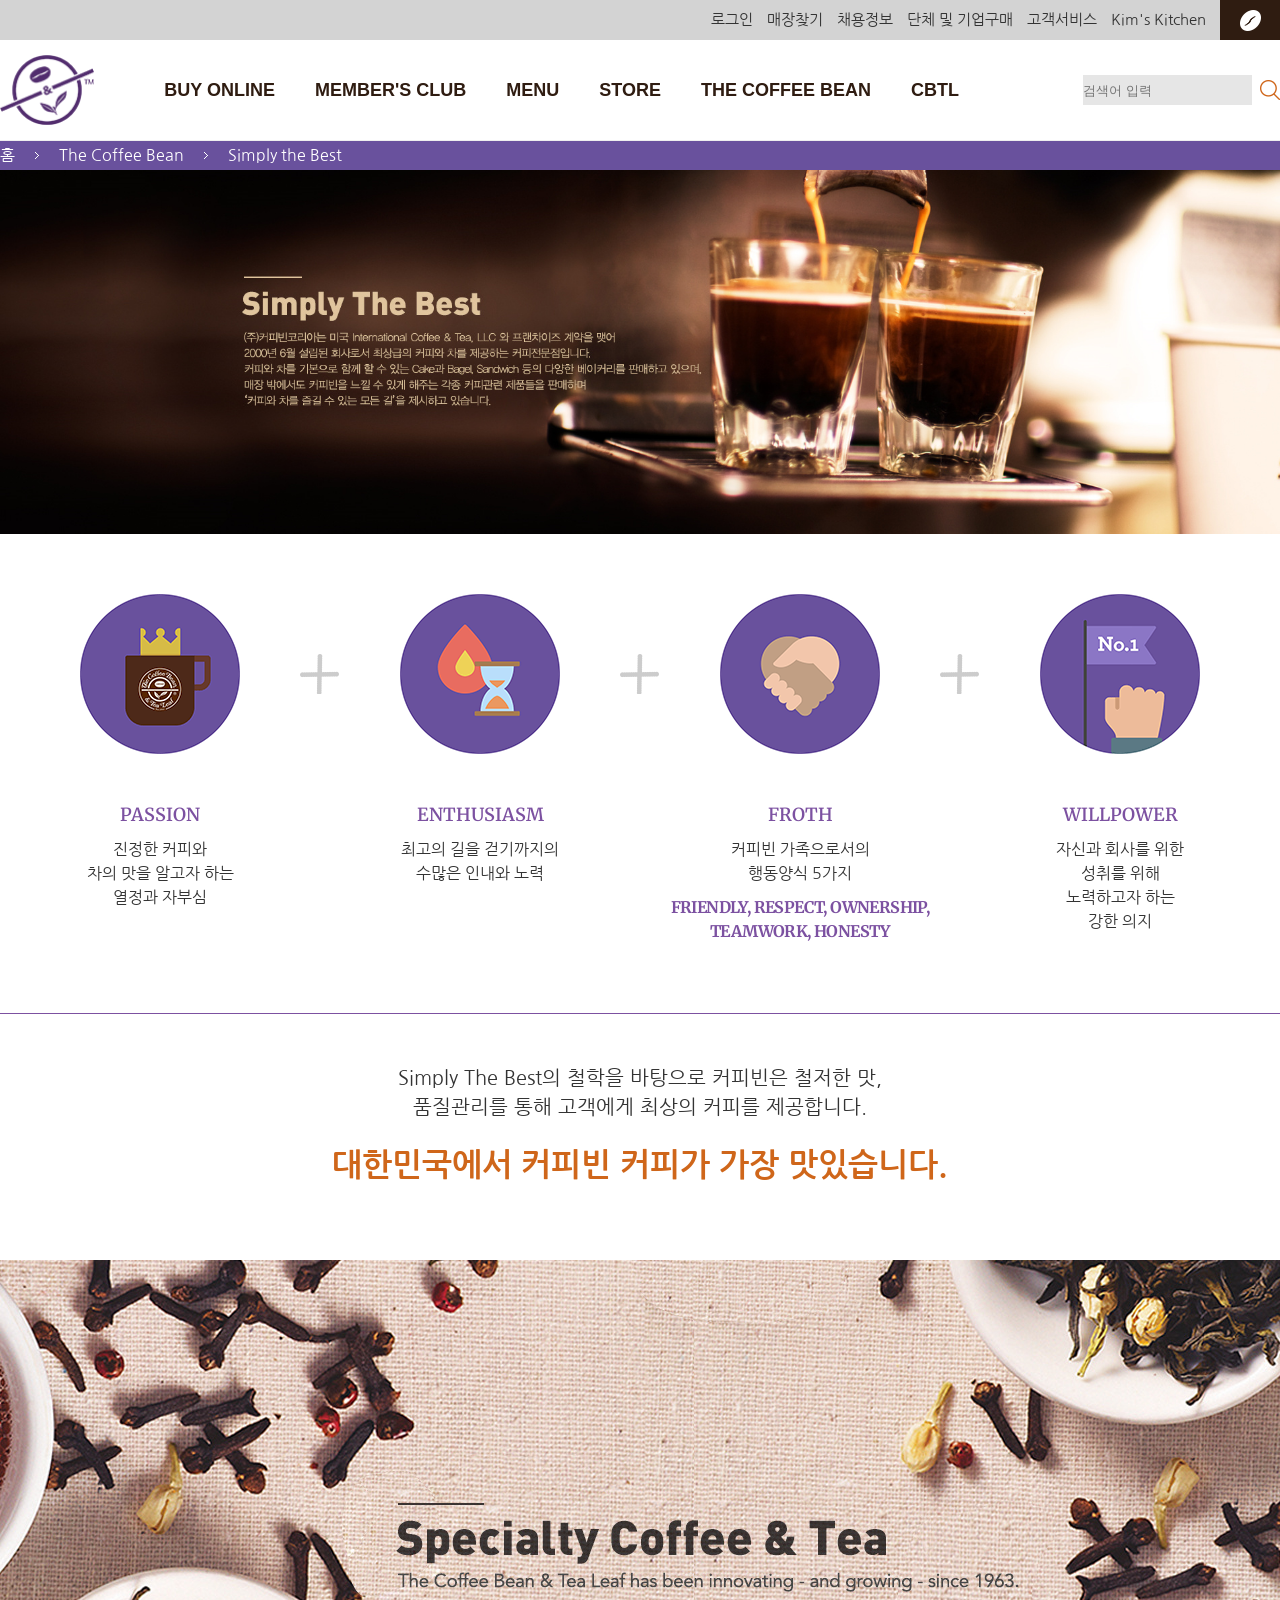
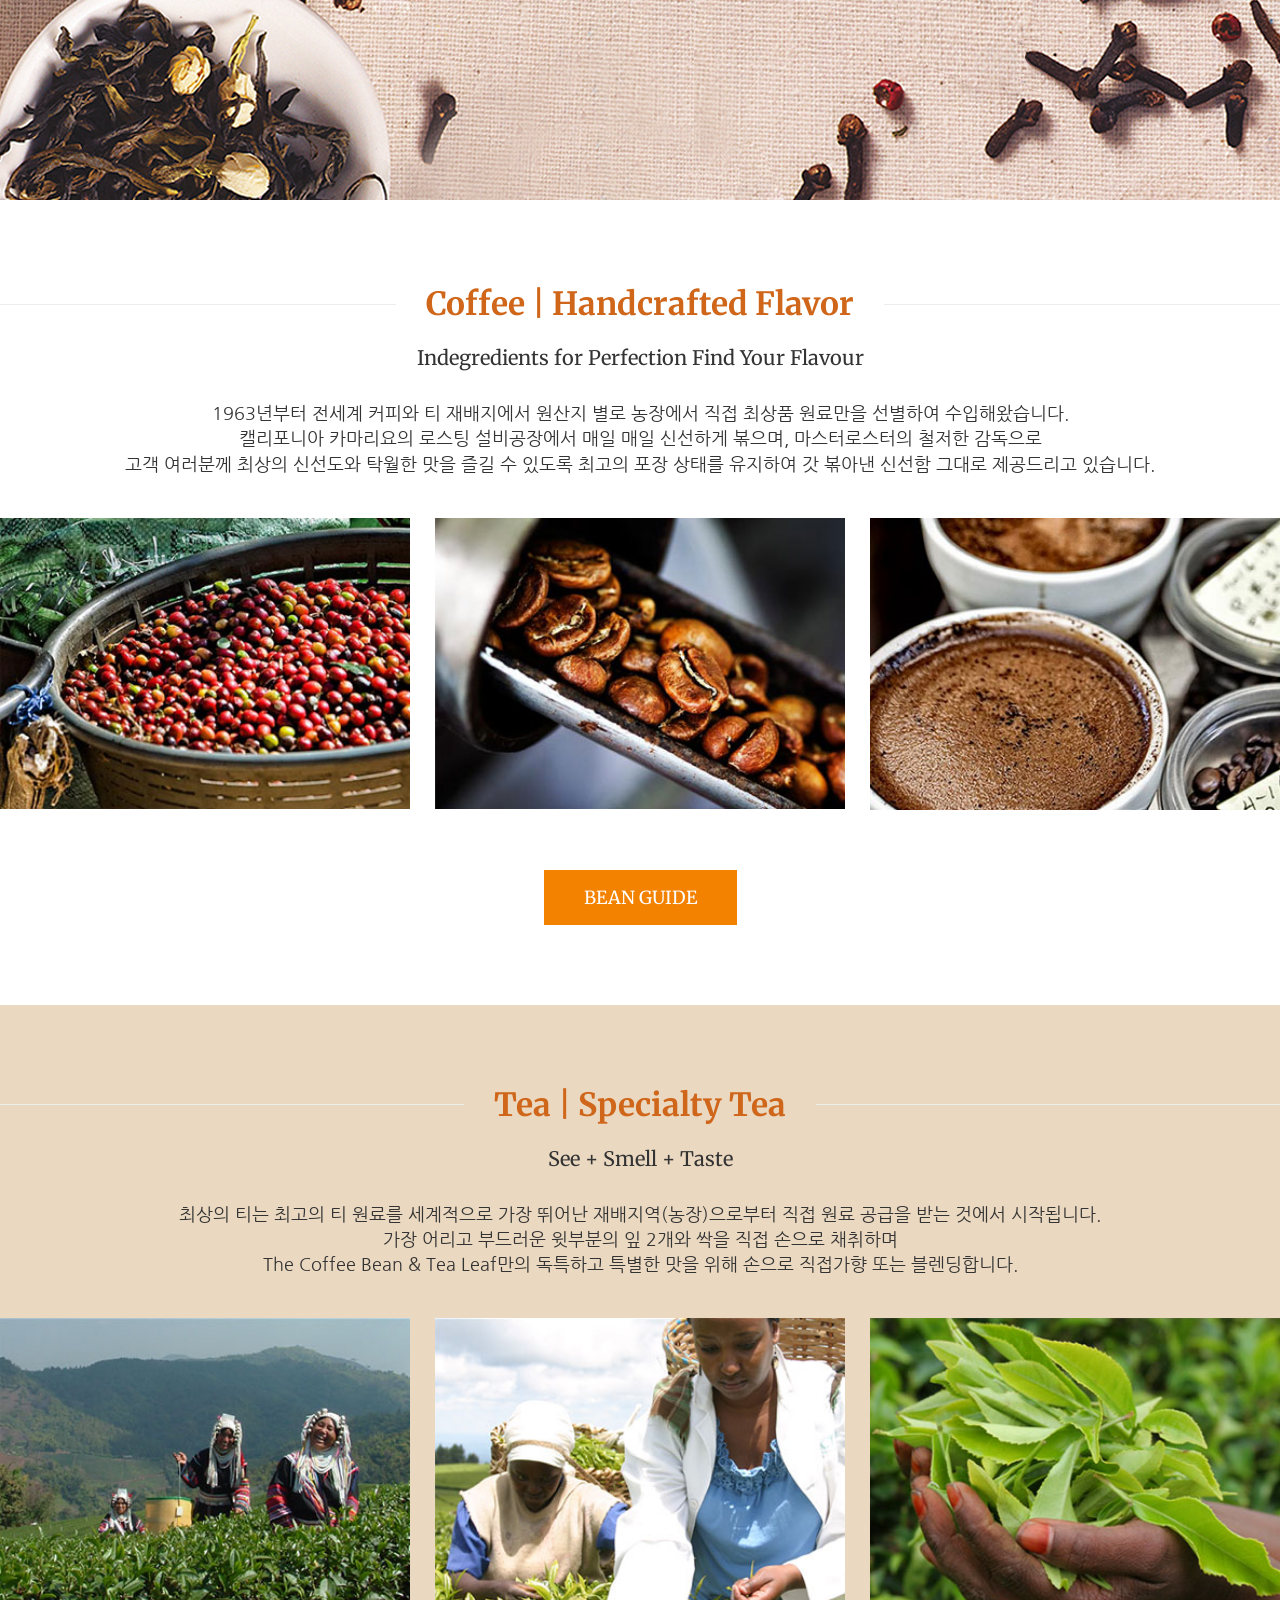
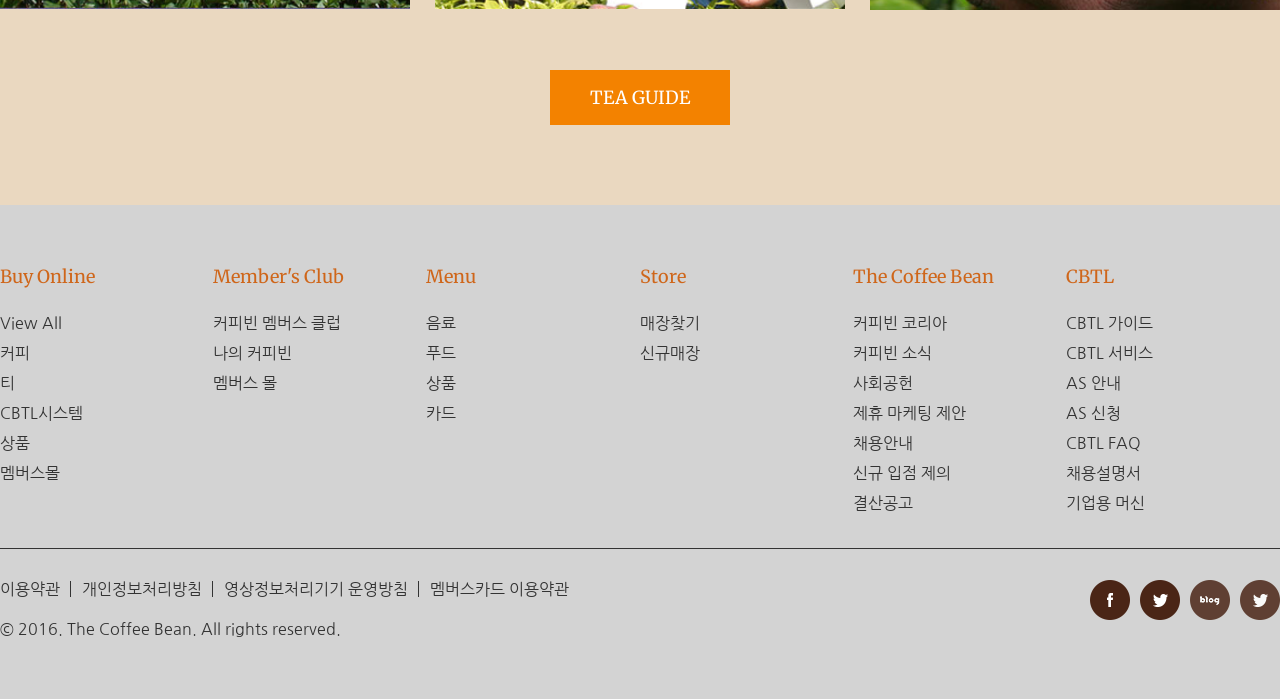
==== contents/coffeebeanstory.html @ 1bd6d111 "file uploaded" ====
<!DOCTYPE html>
<html lang="ko">

<head>
    <meta charset="UTF-8">
    <title>coffeebeanstory</title>

    <link
        href="https://fonts.googleapis.com/css2?family=Merriweather:wght@300;400;700;900&family=Nanum+Gothic:wght@400;700;800&display=swap"
        rel="stylesheet">

    <link rel="stylesheet" href="/css/reset.css">
    <link rel="stylesheet" href="/css/common.css">
    <link rel="stylesheet" href="/css/footer.css">
    <link rel="stylesheet" href="/css/header.css">
    <!-- <link rel="stylesheet" href="../css/header.css"> -->
    <link rel="stylesheet" href="/contents/css/coffeebeanstory.css"> <!-- 상위폴더로 이동 X -->
    <!--  <link rel="stylesheet" href="../css/footer.css"> -->

</head>

<body>

    <header>

        <div class="header-top">

            <ul>
                <li><a href="#">로그인</a></li>
                <li><a href="#">매장찾기</a></li>
                <li><a href="#">채용정보</a></li>
                <li><a href="#">단체 및 기업구매</a></li>
                <li><a href="#">고객서비스</a></li>
                <li><a href="/project/kims-kitchen/kims-kitchen.html" target="_blank">Kim's Kitchen</a></li>
                <li><a href="/project/pedal/index.html" target="_blank">Pedal Faster</a></li>
            </ul>

        </div>

        <div class="header-bottom">

            <h1 class="logo"><a href="/index.html"><img src="img/logo.png" alt="COFFEEBEAN KOREA"></a></h1>

            <nav class="gnb">
                <ul>
                    <li><a href="#">BUY ONLINE</a></li>
                    <li><a href="#">MEMBER'S CLUB</a></li>
                    <li><a href="#">MENU</a></li>
                    <li><a href="#">STORE</a></li>
                    <li><a href="/contents/coffeebeanstory.html">THE COFFEE BEAN</a></li>
                    <li><a href="#">CBTL</a></li>
                </ul>
            </nav>

            <div class="search">
                <form name="searchfrm">
                    <input type="text" placeholder="검색어 입력">
                    <input type="submit">
                </form>
                <!-- <button><img src="" alt=""></button> -->
            </div>

        </div>

    </header>

    <!-- 여기부터 본문시작 -->

    <nav class="breadcrumb"> <!-- 길찾기 -->
        <ul class="inner">
            <li>
                <a href="#">홈</a>

            </li>

            <li>
                <a href="#">The Coffee Bean</a>

            </li>

            <li>
                <a href="#">Simply the Best</a>

            </li>
        </ul>
    </nav>

    <main>
        <img src="img/bg_coffeebean-korea_banner01.jpg"
            alt="Simply the best - (주)커피빈코리아는 미국 international coffee & tea, LCC와 프랜차이즈 계약을 맺어 2000년 6월 설립된 회사로서 최상급의 커피와 차를 제공하는 커피 전문점입니다. 커피와 차를 기본으로 함께 할 수 있는 케이크와 베이글, 샌드위치 등의 다양한 베이커리를 판매하고 있으며, 매장 밖에서도 커피빈을 느낄 수 있게 해주는 각종 커피관련 제품들을 판매하여 '커피와 차를 즐길 수 있는 모든 길'을 제시하고 있습니다.">
        <!-- 빈 태그로 남기지 않기 alt=사진설명 입력할 것-->
    </main>

    <!-- ******************************************************************************* -->

    <section>

        <!-- article1. 핵심가치 및 철학 -->
        <article class="value">

            <ul class="value-list"> <!-- 핵심가치 -->

                <li>
                    <img src="img/simply_img_1.gif" alt="">

                    <div class="txt-box">
                        <h3>passion</h3>
                        <p>진정한 커피와<br>차의 맛을 알고자 하는<br>열정과 자부심</p>
                    </div>
                </li>

                <li>
                    <img src="img/simply_img_2.gif" alt="">

                    <div class="txt-box">
                        <h3>enthusiasm</h3>
                        <p>최고의 길을 걷기까지의<br>수많은 인내와 노력</p>
                    </div>
                </li>

                <li>
                    <img src="img/simply_img_3.gif" alt="">

                    <dl>
                        <dt>froth</dt>
                        <dd>커피빈 가족으로서의<br>행동양식 5가지</dd>
                        <dd class="point">friendly, respect, ownership, teamwork, honesty</dd>
                    </dl>
                </li>

                <li>
                    <img src="img/simply_img_4.gif" alt="">

                    <dl>
                        <dt>willpower</dt>
                        <dd>자신과 회사를 위한<br>성취를 위해<br>노력하고자 하는<br>강한 의지</dd>
                    </dl>

                </li>

            </ul>

            <div class="value-des"> <!-- 설명 & 결론 -->
                <p>
                    Simply The Best의 철학을 바탕으로 커피빈은 철저한 맛,<br>품질관리를 통해 고객에게 최상의 커피를 제공합니다.
                </p>
                <p class="conclusion">대한민국에서 커피빈 커피가 가장 맛있습니다.</p>
            </div>

        </article>

        <!-- article2. 스페셜티 커피 & 티 배너 -->


        <article class="specialty">
            <img src="img/bg_coffeebean-korea_banner02.jpg"
                alt="Specialty coffee & tea - The Coffee Bean & Tea Leaf has been innovation and growing. (Since 1963)">
        </article>

        <!-- article3. 커피 -->
        <article class="product">

            <!-- article3-1. 커피 -->
            <article class="coffee">

                <h2 class="title"><span>Coffee | Handcrafted Flavor</span></h2>
                <h3 class="sub-title">Indegredients for Perfection Find Your Flavour</h3>
                <p class="description">
                    1963년부터 전세계 커피와 티 재배지에서 원산지 별로 농장에서 직접 최상품 원료만을 선별하여 수입해왔습니다. <br>
                    캘리포니아 카마리요의 로스팅 설비공장에서 매일 매일 신선하게 볶으며, 마스터로스터의 철저한 감독으로 <br>
                    고객 여러분께 최상의 신선도와 탁월한 맛을 즐길 수 있도록 최고의 포장 상태를 유지하여 갓 볶아낸 신선함 그대로 제공드리고 있습니다.
                </p>

                <ul class="img-list">
                    <li><img src="img/simply_box3_img01.jpg" alt=""></li>
                    <li><img src="img/simply_box3_img02.jpg" alt=""></li>
                    <li><img src="img/simply_box3_img03.jpg" alt=""></li>
                </ul>

                <div class="btn">
                    <a href="#">Bean Guide</a>
                </div>

            </article>


            <!-- article3-2. 차 -->
            <article class="tea">

                <div class="inner">

                    <h2 class="title"><span>Tea | Specialty Tea</span></h2>
                    <h3 class="sub-title">See + Smell + Taste</h3>
                    <p class="description">
                        최상의 티는 최고의 티 원료를 세계적으로 가장 뛰어난 재배지역(농장)으로부터 직접 원료 공급을 받는 것에서 시작됩니다.<br>
                        가장 어리고 부드러운 윗부분의 잎 2개와 싹을 직접 손으로 채취하며 <br> The Coffee Bean &amp; Tea Leaf만의 독특하고 특별한 맛을 위해 손으로
                        직접가향
                        또는 블렌딩합니다.
                    </p>

                    <ul class="img-list">
                        <li><img src="img/simply_box3_img04.jpg" alt=""></li>
                        <li><img src="img/simply_box3_img05.jpg" alt=""></li>
                        <li><img src="img/simply_box3_img06.jpg" alt=""></li>
                    </ul>

                    <div class="btn"><a href="#">Tea guide</a></div>
                </div>

            </article>
        </article>

    </section>

    <!-- 본문내용 끝 -->

    <footer>

        <div class="inner">

            <div class="sitemap clearfix">

                <div class="mapbox">
                    <h3>Buy Online</h3>
                    <ul>
                        <li><a href="#">View All</a></li>
                        <li><a href="#">커피</a></li>
                        <li><a href="#">티</a></li>
                        <li><a href="#">CBTL시스템</a></li>
                        <li><a href="#">상품</a></li>
                        <li><a href="#">멤버스몰</a></li>
                    </ul>
                </div>

                <div class="mapbox">
                    <h3>Member's Club</h3>
                    <ul>
                        <li><a href="#">커피빈 멤버스 클럽</a></li>
                        <li><a href="#">나의 커피빈</a></li>
                        <li><a href="#">멤버스 몰</a></li>
                    </ul>
                </div>

                <div class="mapbox">
                    <h3>Menu</h3>
                    <ul>
                        <li><a href="#">음료</a></li>
                        <li><a href="#">푸드</a></li>
                        <li><a href="#">상품</a></li>
                        <li><a href="#">카드</a></li>
                    </ul>
                </div>

                <div class="mapbox">
                    <h3>Store</h3>
                    <ul>
                        <li><a href="#">매장찾기</a></li>
                        <li><a href="#">신규매장</a></li>
                    </ul>
                </div>

                <div class="mapbox">
                    <h3>The Coffee Bean</h3>
                    <ul>
                        <li><a href="#">커피빈 코리아</a></li>
                        <li><a href="#">커피빈 소식</a></li>
                        <li><a href="#">사회공헌</a></li>
                        <li><a href="#">제휴 마케팅 제안</a></li>
                        <li><a href="#">채용안내</a></li>
                        <li><a href="#">신규 입점 제의</a></li>
                        <li><a href="#">결산공고</a></li>
                    </ul>
                </div>

                <div class="mapbox">
                    <h3>CBTL</h3>
                    <ul>
                        <li><a href="#">CBTL 가이드</a></li>
                        <li><a href="#">CBTL 서비스</a></li>
                        <li><a href="#">AS 안내</a></li>
                        <li><a href="#">AS 신청</a></li>
                        <li><a href="#">CBTL FAQ</a></li>
                        <li><a href="#">채용설명서</a></li>
                        <li><a href="#">기업용 머신</a></li>
                    </ul>
                </div>

            </div> <!-- sitemap -->

            <div class="footer-bottom">
                <div class="links">
                    <a href="#">
                        이용약관
                    </a>
                    <a href="#">개인정보처리방침</a>
                    <a href="#">영상정보처리기기 운영방침</a>
                    <a href="#">멤버스카드 이용약관</a>
                </div>


                <p>&copy; 2016. The Coffee Bean. All rights reserved.</p>

                <div class="sns clearfix">

                    <a href="#"><img src="img/ico_facebook.png" alt="페이스북 바로가기"></a>

                    <a href="#">
                        <!-- <img src="img/ico_instagram.png" alt="인스타그램 바로가기"> -->
                        인스타그램 바로가기
                    </a>

                    <a href="#">
                        <!-- <img src="img/ico_blog.png" alt="블로그 바로가기"> -->
                        블로그 바로가기
                    </a>

                    <a href="#">
                        <!-- <img src="img/ico_twitter.png" alt="트위터 바로가기"> -->
                        트위터 바로가기
                    </a>


                </div>

            </div>

        </div> <!-- inner -->


    </footer>


</body>

</html>
---- css/common.css ----
@charset "utf-8";

/**** COMMON **********************************************************************/

/* 공동으로 사용할 css를 모아놓은 파일 */

/* float해제를 위한 가상요소 */
.clearfix::after {
    content: "";
    display: block;
    clear: both;
}

/* 안쪽에서 컨텐츠 너비를 잡아줄 때 사용할 클래스 */

.inner {
    width: 1280px;
    margin: 0 auto;
}

/* 구글 웹폰트 */
/* 
    1) merriweather 폰트사용
    font-family: "merriweather", serif;
    font-weight: 300 | 400 | 700 | 900;

    2) 나눔 고딕
    font-family: "Nanum Gothic", sans-serif;
    font-weight: 400 | 700 | 800;

*/

/* 본문 영역 제목에 공통으로 적용될 디자인 */

.sec-tit {
    
    color: rgb(207,102,26);
    text-align: center;
    margin-bottom: 40px;

    font-size: 28px;
    font-family: "merriweather", serif;
    font-weight: 400;

}

.eng {
    font-family: "merriweather", serif;
    font-weight: 400;
}

body {
    font-family: "Nanum Gothic", sans-serif;
    font-weight: 400;
    color: #333;

}
---- css/footer.css ----
@charset "utf-8";

/**** FOOTER ******************************************/

footer {
    width: 100%;
    background-color: lightgray;
    padding: 60px 0;
}

footer a {
    color: #333;
}

footer a:hover {
    text-decoration: underline;
    font-weight: 600;
}

footer .sitemap {
    /* outline: 1px solid red; */
    margin-bottom: 30px;
    
}

footer .sitemap .mapbox {
    /* outline: 1px solid blue; */
    width: 16.66%;
    float: left;
}

footer .sitemap .mapbox h3 {

    color: rgb(207,102,26);
    font-size: 18px;
    font-weight: 400;
    font-family: "merriweather", serif;
    margin-bottom: 20px;

}

footer .sitemap .mapbox ul li {
    float: none;
    line-height: 30px;
}

footer .footer-bottom {
    border-top: 1px solid #333;
    padding-top: 30px;

    position: relative;
}

footer .footer-bottom .links {
    margin-bottom: 20px;
}

footer .footer-bottom .links a {
    display: inline-block;
    margin-right: 8px;
    padding-right:10px;

    position: relative;
}

footer .footer-bottom .links a::after {

    content: "";
    width: 1px;
    height: 16px;
    background-color: #333;
    display: block;

    position: absolute;
    top: 2px;
    left: 100%;
}

footer .footer-bottom .links a:last-child::after {
    display: none;
}

footer .footer-bottom .sns {
    position: absolute;
    right: 0;
    top: 31px;
}

footer .footer-bottom .sns a {
    width: 40px;
    height: 40px;

    float: left;
    margin-left: 10px;
    font-size: 0;
}

footer .footer-bottom .sns a img {
    width: 100%;
    display: block;
}

/* sns icon - 배경 이미지로 삽입 */

footer .footer-bottom .sns a:nth-child(2) {
    background-image: url(../img/ico_sns.png);
    background-position: 40px;
}

footer .footer-bottom .sns a:nth-child(3) {
    background-image: url(../img/ico_blog_hover.png);
    background-repeat: no-repeat;

}

footer .footer-bottom .sns a:nth-child(3):hover {
    background-position: right;
}

footer .footer-bottom .sns a:nth-child(4) {
    background-image: url(../img/ico_twitter_hover.png);
    background-repeat: no-repeat;
   
}

footer .footer-bottom .sns a:nth-child(4):hover {
    background-position: right;
}
---- css/header.css ----
@charset "utf-8";

/**** HEADER **********************************************************************/

header {
    
    width: 100%;
    background-color: rgba(255, 255, 255,0.9);
    border-bottom: 1px solid #eee;

    position: fixed;
    left: 0;
    top: 0;

    z-index: 9999; /* 쌓이는 순서 제일 위로 설정 */
}

header a {
    /* header 하위의 모든 a 태그 선택 */
    color: #333;
}

header .header-top {
    width: 100%;
    background-color: lightgray;
    height: 40px;
    line-height: 40px;
    font-size: 15px;
}

header .header-top ul {
    width: 1280px;
    margin: 0 auto;
    text-align: right;
    /* inline-block 적용 후, 상위요소에 align값 적용해야함 */
}

header .header-top ul li {
   
    float: none;
    /* 속성의 기본값 반응형 웹 구현시 필요 */
    display: inline-block;
    margin-left: 10px;
}

header .header-top ul li a:hover {
    color: rgb(47,28,17);
    font-weight: 600;
}

header .header-top ul li:last-child a {

    width: 60px;
    height: 40px;

    /*  
   background-color: rgb(47,28,17);
   background-image: url(../img/ico_user_info_line.png);
   background-repeat: no-repeat;
   background-position: center;  
   한꺼번에 속성 적용 - background : 색, 이미지, 반복, 위치
   */
    /* background: none; */

    background: rgb(47, 28, 17) url(../img/ico_user_info_line.png) no-repeat center;

    text-indent: -9999px;
    /* block일때는 적용 안됨 */
    text-align: left;

}

header .header-bottom {
    
    width: 1280px;
    margin: 0 auto;
    height: 100%;
}

header .header-bottom .logo {
    
    float: left;
    height: 100%;
    padding: 15px 0;
    box-sizing: border-box;

    margin-right: 50px;
}

header .header-bottom .logo img {
    height: 70px;
    display: block;
}

header .header-bottom .gnb {
  
   float: left;
}

header .header-bottom .gnb ul li {
    
    margin: 0 20px;
}

header .header-bottom .gnb ul li a {
    color: rgb(47,28,17);
    text-transform: uppercase;
    font-size: 18px;
    font-family: arial;
    font-weight: 700;
    line-height: 100px;
}

header .header-bottom .gnb ul li.active a {
    
}

header .header-bottom .gnb ul li a:hover {
    color: rgb(207,102,26);
}

header .header-bottom .search {
    /* outline: 2px solid rgb(0, 134, 90); */
    float: right;
    height: 100px;

}

.search input {
    height: 30px;
    border: 0; /* border: none; */
    outline: 0;
    margin-top: 35px;
    vertical-align: middle;
}

.search input[type="text"] {
    background-color: rgb(230, 230, 230);
    border-bottom: 1px #ccc;
}

.search input[type="submit"] {
    
    background-color: transparent;
    background-image: url(../img/ico_search.png);
    background-repeat: no-repeat;
    background-position: right;

    width: 24px;

    font-size: 0;
    text-indent: -9999px;
    cursor: pointer;
}
---- css/header.css ----
@charset "utf-8";

/**** HEADER **********************************************************************/

header {
    
    width: 100%;
    background-color: rgba(255, 255, 255,0.9);
    border-bottom: 1px solid #eee;

    position: fixed;
    left: 0;
    top: 0;

    z-index: 9999; /* 쌓이는 순서 제일 위로 설정 */
}

header a {
    /* header 하위의 모든 a 태그 선택 */
    color: #333;
}

header .header-top {
    width: 100%;
    background-color: lightgray;
    height: 40px;
    line-height: 40px;
    font-size: 15px;
}

header .header-top ul {
    width: 1280px;
    margin: 0 auto;
    text-align: right;
    /* inline-block 적용 후, 상위요소에 align값 적용해야함 */
}

header .header-top ul li {
   
    float: none;
    /* 속성의 기본값 반응형 웹 구현시 필요 */
    display: inline-block;
    margin-left: 10px;
}

header .header-top ul li a:hover {
    color: rgb(47,28,17);
    font-weight: 600;
}

header .header-top ul li:last-child a {

    width: 60px;
    height: 40px;

    /*  
   background-color: rgb(47,28,17);
   background-image: url(../img/ico_user_info_line.png);
   background-repeat: no-repeat;
   background-position: center;  
   한꺼번에 속성 적용 - background : 색, 이미지, 반복, 위치
   */
    /* background: none; */

    background: rgb(47, 28, 17) url(../img/ico_user_info_line.png) no-repeat center;

    text-indent: -9999px;
    /* block일때는 적용 안됨 */
    text-align: left;

}

header .header-bottom {
    
    width: 1280px;
    margin: 0 auto;
    height: 100%;
}

header .header-bottom .logo {
    
    float: left;
    height: 100%;
    padding: 15px 0;
    box-sizing: border-box;

    margin-right: 50px;
}

header .header-bottom .logo img {
    height: 70px;
    display: block;
}

header .header-bottom .gnb {
  
   float: left;
}

header .header-bottom .gnb ul li {
    
    margin: 0 20px;
}

header .header-bottom .gnb ul li a {
    color: rgb(47,28,17);
    text-transform: uppercase;
    font-size: 18px;
    font-family: arial;
    font-weight: 700;
    line-height: 100px;
}

header .header-bottom .gnb ul li.active a {
    
}

header .header-bottom .gnb ul li a:hover {
    color: rgb(207,102,26);
}

header .header-bottom .search {
    /* outline: 2px solid rgb(0, 134, 90); */
    float: right;
    height: 100px;

}

.search input {
    height: 30px;
    border: 0; /* border: none; */
    outline: 0;
    margin-top: 35px;
    vertical-align: middle;
}

.search input[type="text"] {
    background-color: rgb(230, 230, 230);
    border-bottom: 1px #ccc;
}

.search input[type="submit"] {
    
    background-color: transparent;
    background-image: url(../img/ico_search.png);
    background-repeat: no-repeat;
    background-position: right;

    width: 24px;

    font-size: 0;
    text-indent: -9999px;
    cursor: pointer;
}
---- contents/css/coffeebeanstory.css ----
@charset "utf-8";

/* COFFEEBEANSTORY.CSS **********************************************/

@import url(/css/header.css); /* '/'루트폴더 기준 */
@import url(/css/footer.css);


/* .breadcrumb ******************************************************/

.breadcrumb {

    background-color: rgb(105,81,157);
    width: 100%;
    height: 30px;
    line-height: 30px;
    margin-top: 140px;

}

/* .breadcrum width 100%; content 너비 설정 .inner 추가 */
    
/*   width: 1280px;
    margin: 0 auto; -컨텐츠 너비 설정 common.css에 있는거 연결
*/

.breadcrumb ul li {
    /* outline: 1px solid red; */
    margin-right: 20px;
    background: url(../img/img_arr_location.png) no-repeat right;
    padding-right: 24px;
}


.breadcrumb ul li:last-child {
    background: none;
    padding-right: 0;
}

/* 100%일 때는 원하는 위치에 있으나 비율을 달리 했을 때는 위치가 이동됨..???
    콘텐츠 너비 값 설정 및 여백 설정
*/


.breadcrumb ul li a {
    color: white;
    
}

.breadcrumb ul li a:hover {
    text-decoration: underline;
    font-weight: 700;
}


/* main ***************************************************************************************/

main {
    width: 100%;
    max-width: 1920px; /* 화면 비율 줄였을 때도 화면 너비 고정 */
    margin: 0 auto 60px;
}

main img {
    width: 100%;
    display: block;
}

/* section article 1 ***************************************************************************/

/* value-list **********************************************************************************/

article.value {
   margin-bottom: 80px;
   
}

article.value .value-list {

    width: 1280px;
    margin: 0 auto 50px;
    border-bottom: 1px solid rgb(124,81,161);
    padding-bottom: 50px;

}

/* 1) 가상요소 after에 배경이미지 처리 */



article.value .value-list li {
    /* outline: 1px solid blue; */
    width: 25%;
    text-align: center;
    position: relative;
}

article.value .value-list li~li::after {

    content: "";
    display: block;
    width: 40px;
    height: 40px;

    background: url(../img/bg_plus_icon.gif) no-repeat;

    position: absolute;
    left: -20px;
    top: 60px;
}

/* 2) width, margin으로 조정 */

/* article.value .value-list li {
    outline: 1px solid red;
    text-align: center;
    width: 340px;
    background: url(../img/bg_plus_icon.gif) no-repeat 0 60px;
    
    margin: 0 -20px;
}

article.value .value-list li:first-child {
    background: none;
} */

article.value .value-list li img {
    margin-bottom: 25px;
}

article.value .value-list li .txt-box {
    padding: 0 20px;
}


article.value .value-list li .txt-box, .value .value-list li dl {
    /* background-color: lightcyan; */
    color: #333;
    margin: 20px 0;
    text-align: center;
    line-height: 1.5rem;
    
}

article.value .value-list li .txt-box h3, article.value .value-list li dt {
    color: rgb(124,81,161);
    font-family: "merriweather", serif;
    font-size: 18px;
    font-weight: 600;
    text-transform: uppercase;

    margin-bottom: 10px;
}


article.value .value-list li dl dd.point {

    color: rgb(124,81,161);

    font-family: "merriweather", serif;
    font-size: 16px;
    font-weight: 700;
    text-transform: uppercase;

    margin-top: 10px;
    letter-spacing: -0.6px;
}


/* value-des/conclusion **************************************************************************/

article.value .value-des {
    
    text-align: center;

}

article.value .value-des p {
    color: #333;
    margin-bottom: 30px;
    line-height: 1.8rem;
    font-size: 20px;
}

article.value .value-des .conclusion {
    color:rgb(207,102,26);
    font-size: 32px;
    font-weight: 700;
}


/* section article 2 ******************************************************************************/
/* section article 2 specialty *****************************************************************************/


article.specialty {
    width: 100%;
    max-width: 1920px;
    margin: 0 auto 80px;

}

article .specialty img {
    width: 100%;
    display: block;
}

/* section article 3 product **********************************************************************/

article.product .coffee {
    width: 1280px;
    margin: 0 auto 80px;
}

article.product .tea {
    width: 100%;
    background-color: rgb(234,216,192);
    padding: 80px 0;

}

article.product .tea .title span {
    background-color: rgb(234,216,192);
}




/* coffee & tea 공통 디자인 적용 */

/* article.product > article {
    width: 1280px;
    margin: 0 auto 80px;
} 
*/

article.product .title {
    font-family: "merriweather", serif;
    font-weight: 700;
    font-size: 32px;
    color: rgb(207,102,26);
    margin-bottom: 20px;
    text-align: center;

    background: url(../img/bg_bar6.gif) repeat-x center;
}

article.product .title span {
    background-color: white;
    padding: 0 30px;
}

article.product .sub-title {
    color: rgb(207,102,26);
    font-family: "merriweather", serif;
    font-weight: 400;
    font-size: 20px;

    color: rgb(51,51,51);
    line-height: 1.4;
    margin-bottom: 30px;
    text-align: center;
}

article.product .description {
  
    font-weight: 400;
    font-size: 18px;

    color: rgb(51,51,51);
    line-height: 1.4;
    margin-bottom: 40px;
    text-align: center;
}

article.product .img-list {
  
    margin-bottom: 60px;
}

article.product .img-list li {
    /* outline: 2px solid red; */
    width: 32%;
    overflow: hidden;
}

article.product .img-list li~li {
    margin-left: 2%;
}

article.product .img-list li img {
    width: 100%;
    transition: all 0.6s;
    display: block; /* 이미지는 인라인 요소라서 block으로 바꾸어야 기본 적용된 여백 없어짐 */
}

article.product .img-list li:hover img {
    transform: scale(1.2);
}

article.product .btn { /* block */
    text-align: center;
}

article.product .btn a { /* inline */

    color: white;
    background-color: rgb(243,130,0);
    display: inline-block;

    font-size: 18px;
    font-family: "merriweather", serif;
    text-transform: uppercase;
    padding: 16px 40px;
    color: rgb(255,255,255);

}

/* 
div 태그 안에 a 태그가 있는 거라서 a 태그가 인라인 요소인 것을 활용하여 text-align 설정 
a 태그는 div 블록 안에서만 움직임
*/


/* 

.coffee {
  
    width: 1280px;
    margin: 60px auto 0;

}

.coffee .title, .coffee .sub-title {
    background-color: lightyellow;
    font-family: "merriweather", serif;
    color: rgb(207,102,26);
    line-height: 2.5rem;
    text-align: center;
}

.coffee .title {
    font-size: 32px;
    font-weight: 600;
}

.coffee .sub-title {
    font-size: 18px;
}

.coffee .description {
    background-color: lightyellow;
    margin-top: 10px;
    margin-bottom: 30px;
    text-align: center;
    line-height: 1.5rem;
    font-size: 16px;
}

.coffee .img-list {
    width: 100%;
    
}

.coffee .img-list li{
    
    width: 32%;
    overflow: hidden;
}

.coffee .img-list li:nth-child(even) {
    margin: 0 2%;
}

.coffee .img-list li img {
    width: 100%;
    display: block;
}

.coffee .img-list li img:hover {
    transform: scale(1.2);
    transition: all 0.7s;
}

.coffee .btn {

    background-color: rgb(243,130,0);
    display: inline-block;

    margin: 50px 0;


}

.coffee .btn:hover {
    background-color: chocolate;
}

.coffee .btn a {
    color: white;
    padding: 15px 30px;
    text-transform: uppercase;
    font-family: "merriweather", serif;
    font-size: 20px;
}



*/


/* section article 2 tea ********************************************************************************/
/* 
.tea {
    width: 1280px;
    margin: 140px auto 0;
}

.tea .title, .tea .sub-title {
    font-family: "merriweather", serif;
    color: rgb(207,102,26);
    line-height: 2.5rem;
    text-align: center;
}

.tea .title {
    font-size: 32px;
    font-weight: 600;
}

.tea .sub-title {
    font-size: 18px;
}

.tea .description {
    margin-top: 10px;
    margin-bottom: 30px;
    text-align: center;
    line-height: 1.5rem;
    font-size: 16px;
}

.tea .img-list {
    width: 100%;
}

.tea .img-list li {
    width: 32%;
    overflow: hidden;
}

.tea .img-list li:nth-child(even) {
    margin: 0 2%;
}

.tea .img-list li img {
    width: 100%;
    display: block;
}

.tea .img-list li img:hover {
    transform: scale(1.2);
    transition: all 0.7s;
}

.tea .btn {

    background-color: rgb(243,130,0);
    display: inline-block;

    padding: 15px 30px;
    margin: 50px 0;


}

.tea .btn:hover {
    background-color: chocolate;
}

.tea .btn a {
    color: white;
    text-transform: uppercase;
    font-family: "merriweather", serif;
    font-size: 20px;
}
 */
---- css/footer.css ----
@charset "utf-8";

/**** FOOTER ******************************************/

footer {
    width: 100%;
    background-color: lightgray;
    padding: 60px 0;
}

footer a {
    color: #333;
}

footer a:hover {
    text-decoration: underline;
    font-weight: 600;
}

footer .sitemap {
    /* outline: 1px solid red; */
    margin-bottom: 30px;
    
}

footer .sitemap .mapbox {
    /* outline: 1px solid blue; */
    width: 16.66%;
    float: left;
}

footer .sitemap .mapbox h3 {

    color: rgb(207,102,26);
    font-size: 18px;
    font-weight: 400;
    font-family: "merriweather", serif;
    margin-bottom: 20px;

}

footer .sitemap .mapbox ul li {
    float: none;
    line-height: 30px;
}

footer .footer-bottom {
    border-top: 1px solid #333;
    padding-top: 30px;

    position: relative;
}

footer .footer-bottom .links {
    margin-bottom: 20px;
}

footer .footer-bottom .links a {
    display: inline-block;
    margin-right: 8px;
    padding-right:10px;

    position: relative;
}

footer .footer-bottom .links a::after {

    content: "";
    width: 1px;
    height: 16px;
    background-color: #333;
    display: block;

    position: absolute;
    top: 2px;
    left: 100%;
}

footer .footer-bottom .links a:last-child::after {
    display: none;
}

footer .footer-bottom .sns {
    position: absolute;
    right: 0;
    top: 31px;
}

footer .footer-bottom .sns a {
    width: 40px;
    height: 40px;

    float: left;
    margin-left: 10px;
    font-size: 0;
}

footer .footer-bottom .sns a img {
    width: 100%;
    display: block;
}

/* sns icon - 배경 이미지로 삽입 */

footer .footer-bottom .sns a:nth-child(2) {
    background-image: url(../img/ico_sns.png);
    background-position: 40px;
}

footer .footer-bottom .sns a:nth-child(3) {
    background-image: url(../img/ico_blog_hover.png);
    background-repeat: no-repeat;

}

footer .footer-bottom .sns a:nth-child(3):hover {
    background-position: right;
}

footer .footer-bottom .sns a:nth-child(4) {
    background-image: url(../img/ico_twitter_hover.png);
    background-repeat: no-repeat;
   
}

footer .footer-bottom .sns a:nth-child(4):hover {
    background-position: right;
}
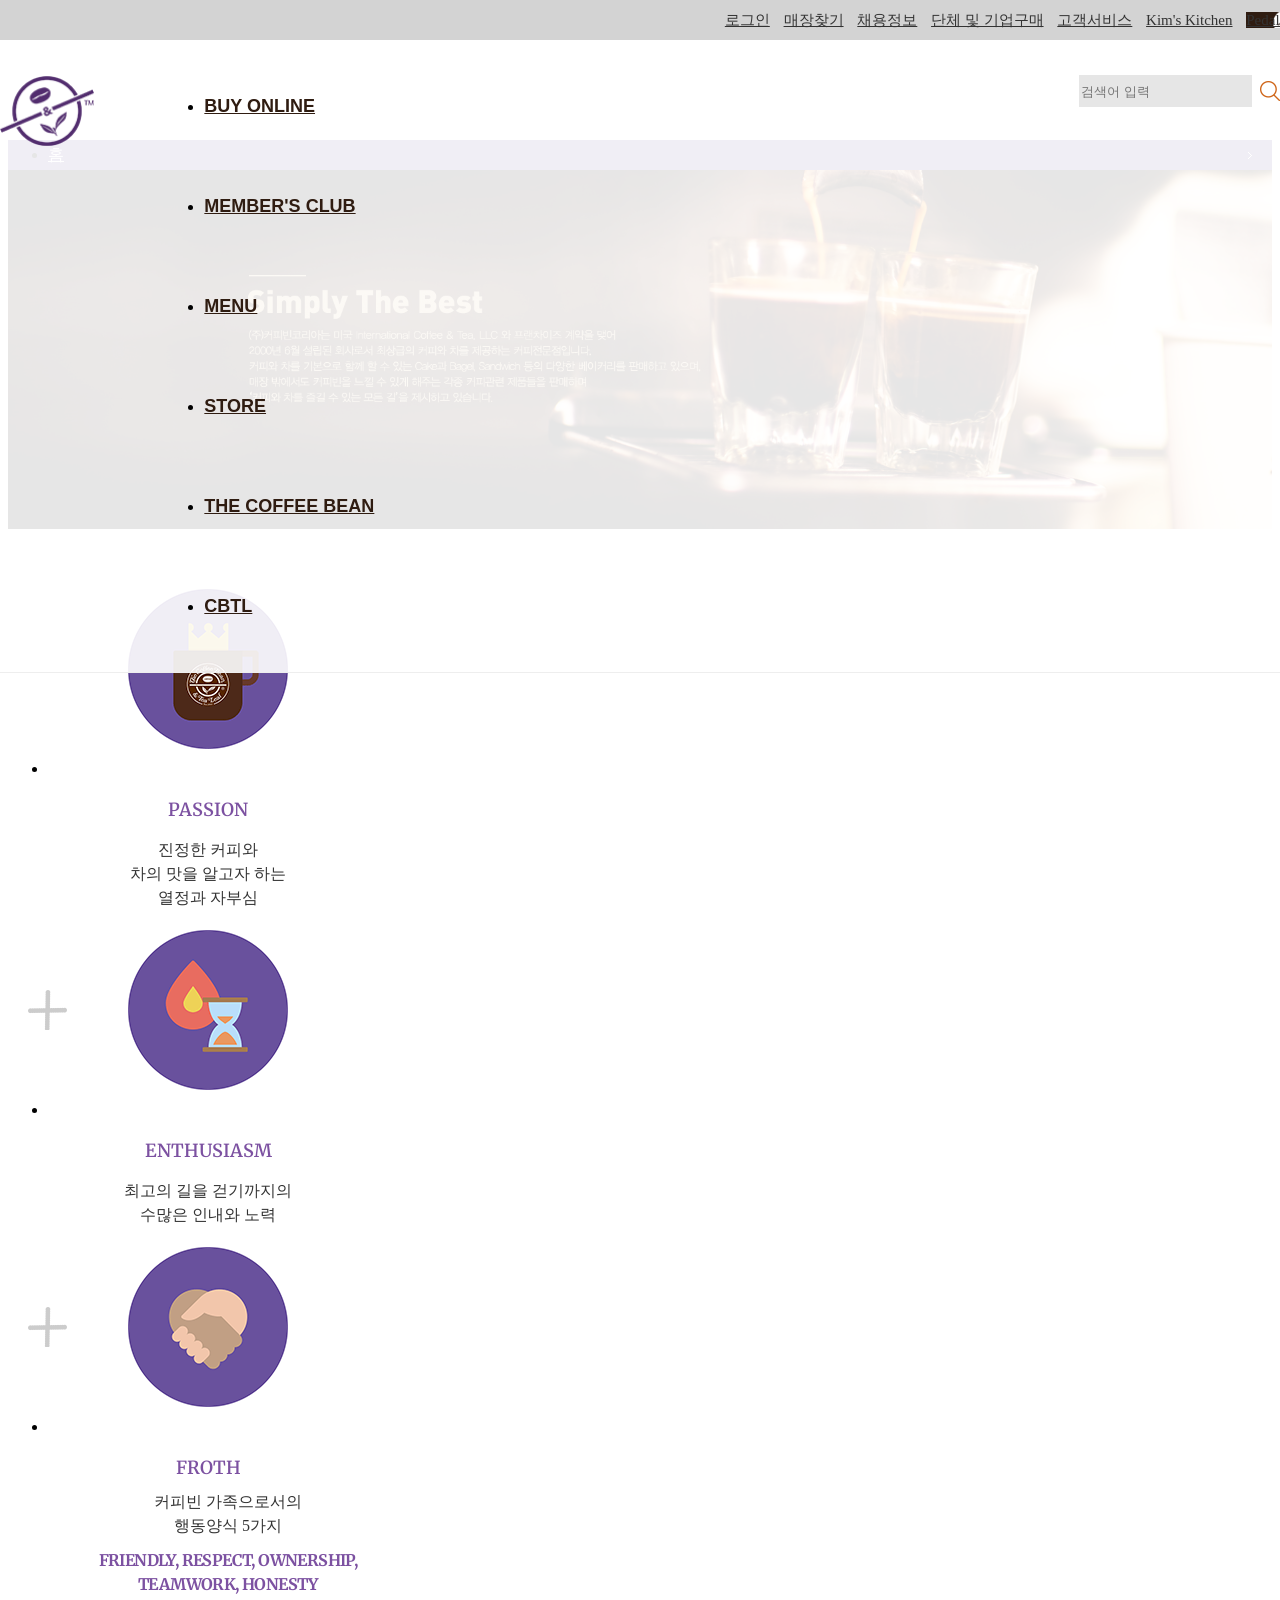
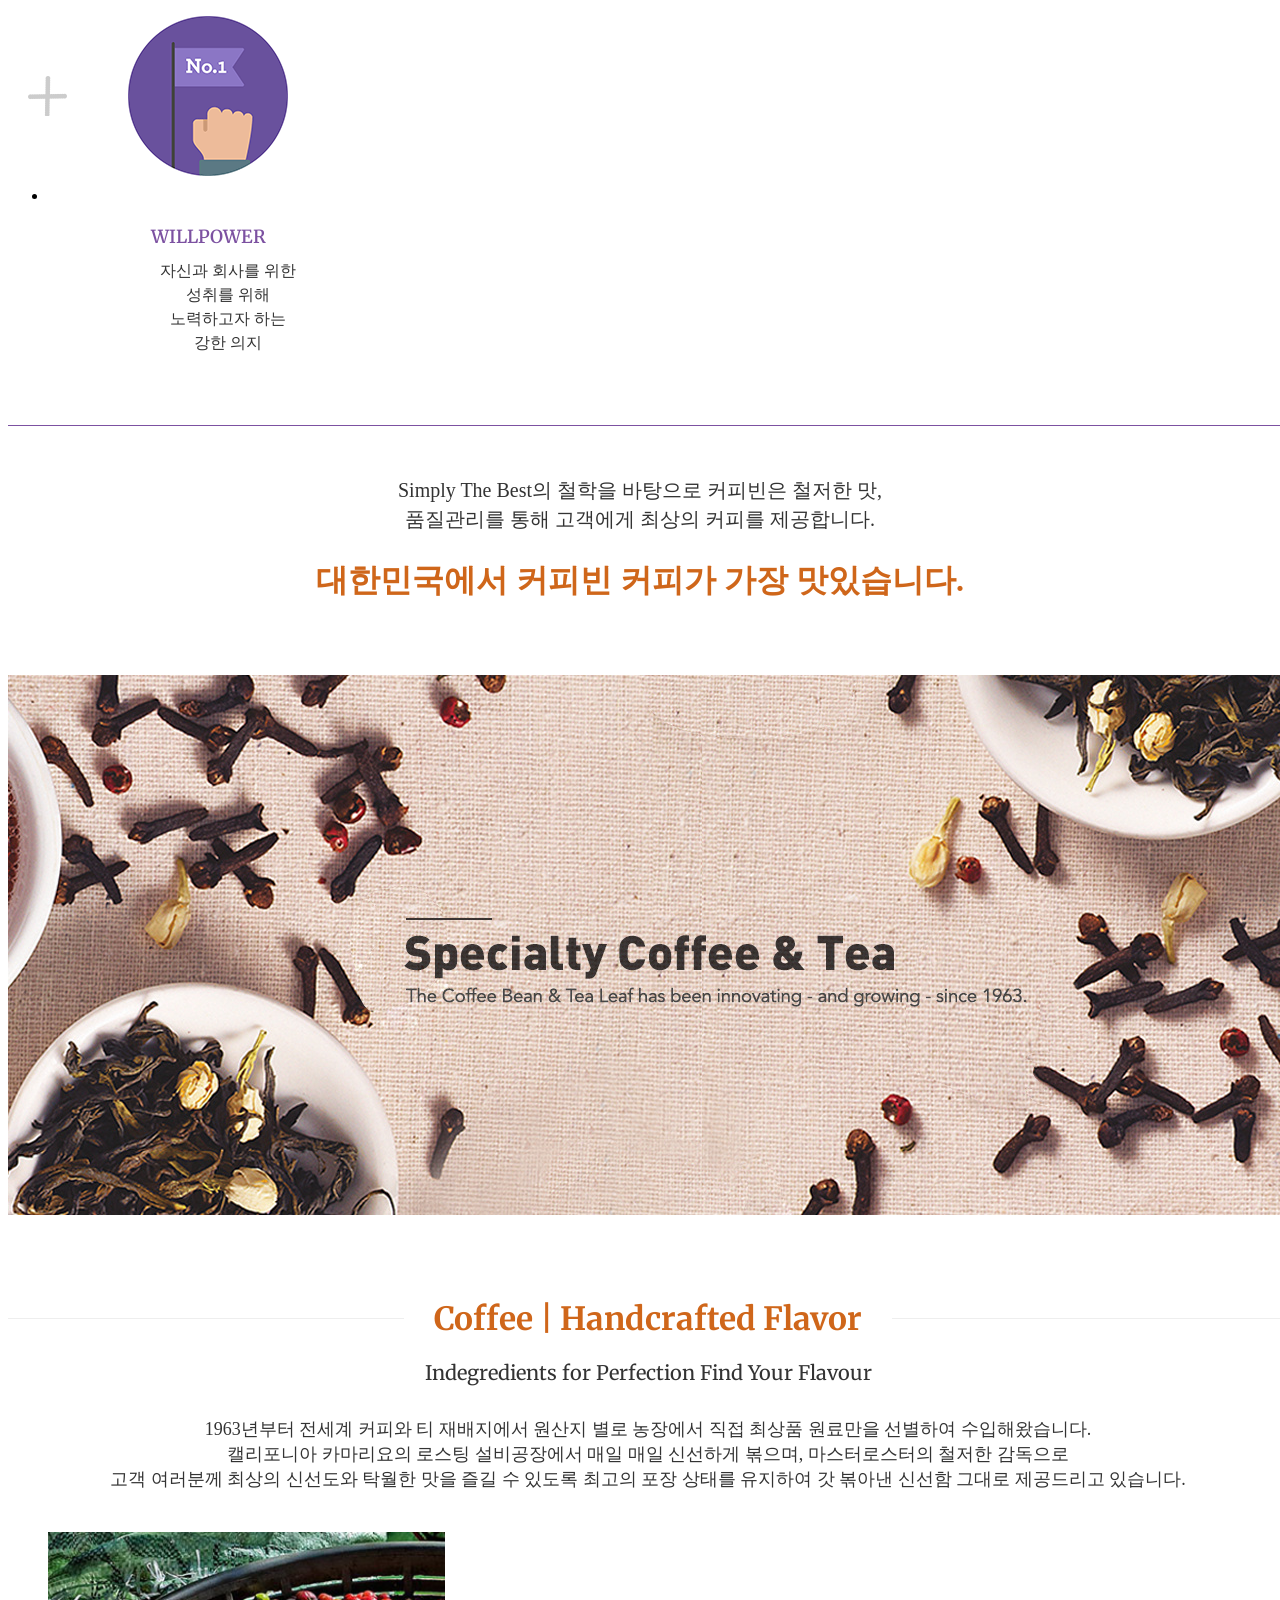
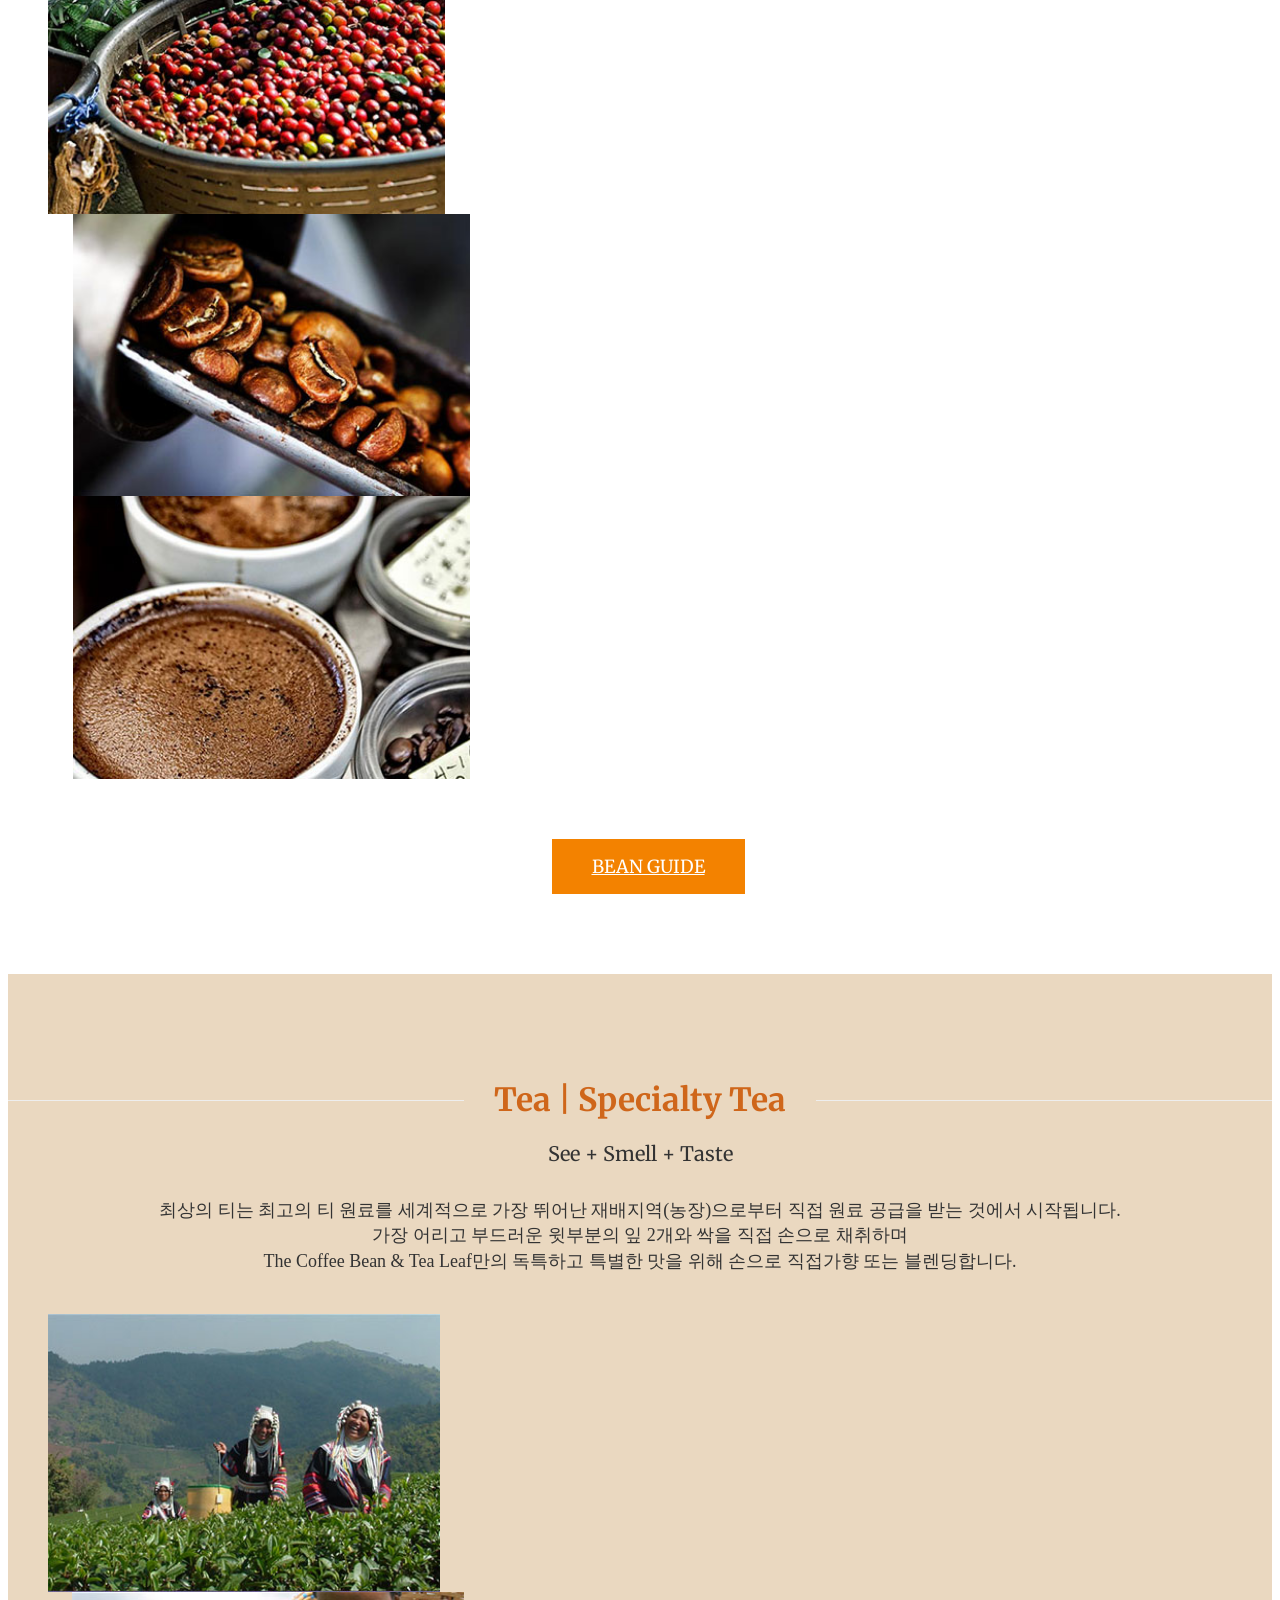
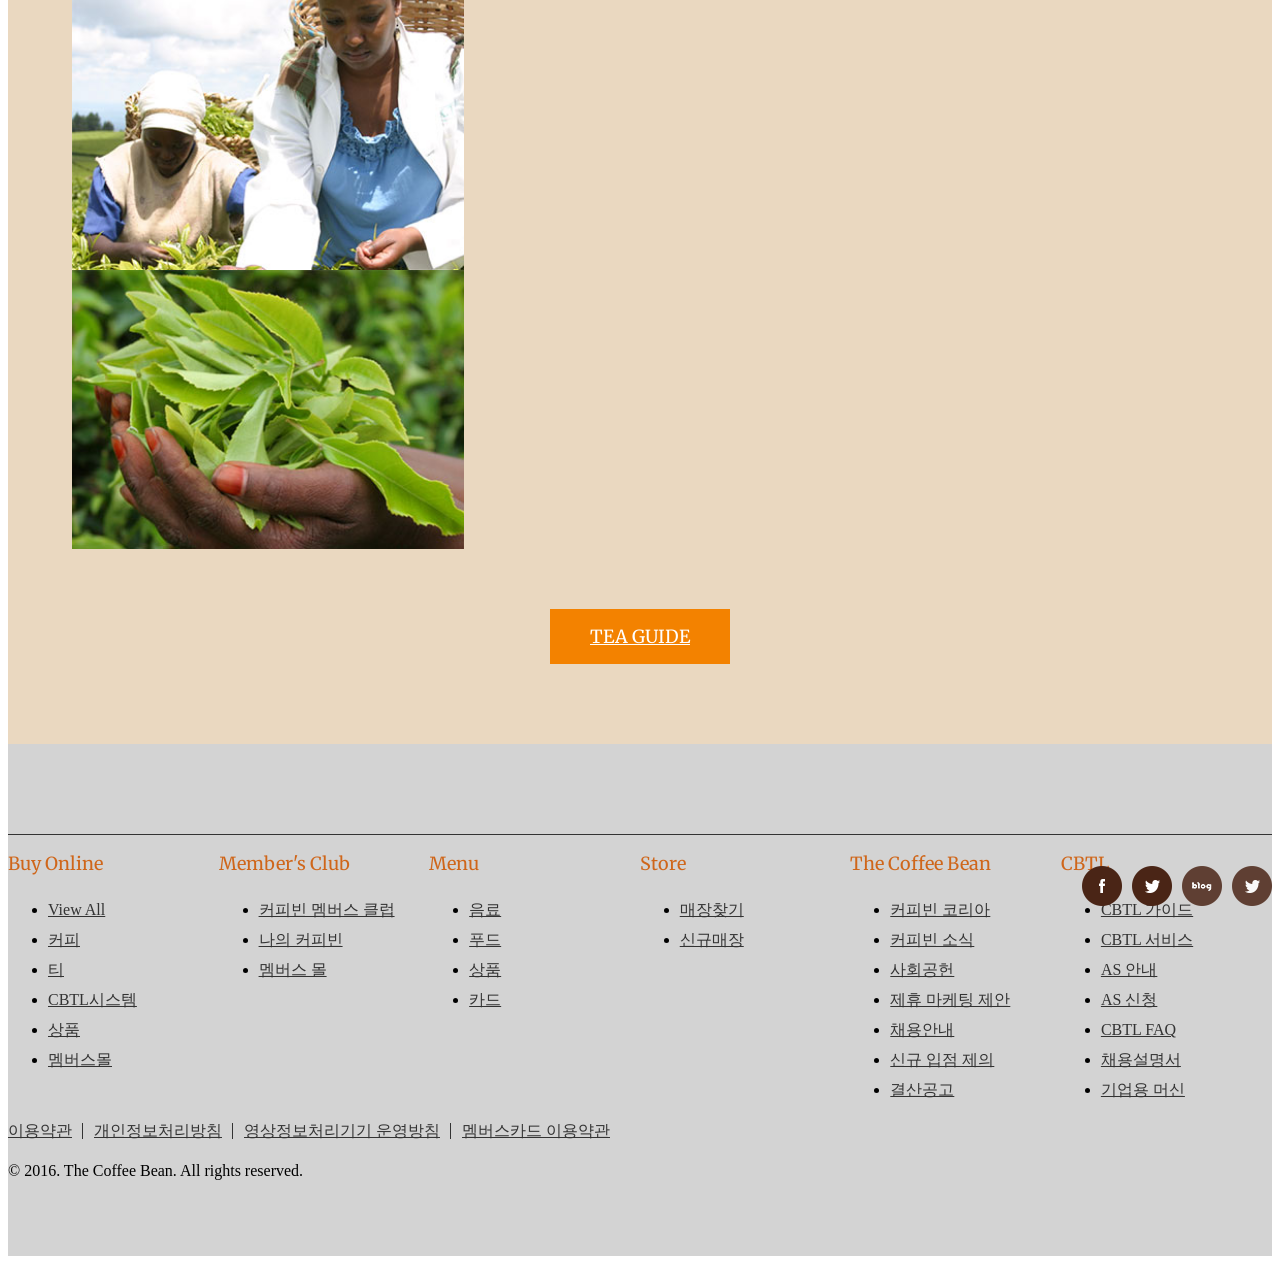
==== commit 344e682d: "edit css" ====
--- a/contents/coffeebeanstory.html
+++ b/contents/coffeebeanstory.html
@@ -9,10 +9,10 @@
         href="https://fonts.googleapis.com/css2?family=Merriweather:wght@300;400;700;900&family=Nanum+Gothic:wght@400;700;800&display=swap"
         rel="stylesheet">
 
-    <link rel="stylesheet" href="/css/reset.css">
-    <link rel="stylesheet" href="/css/common.css">
-    <link rel="stylesheet" href="/css/footer.css">
-    <link rel="stylesheet" href="/css/header.css">
+    <link rel="stylesheet" href="/contents/css/reset.css">
+    <link rel="stylesheet" href="/contents/css/common.css">
+    <link rel="stylesheet" href="/contents/css/footer.css">
+    <link rel="stylesheet" href="/contents/css/header.css">
     <!-- <link rel="stylesheet" href="../css/header.css"> -->
     <link rel="stylesheet" href="/contents/css/coffeebeanstory.css"> <!-- 상위폴더로 이동 X -->
     <!--  <link rel="stylesheet" href="../css/footer.css"> -->
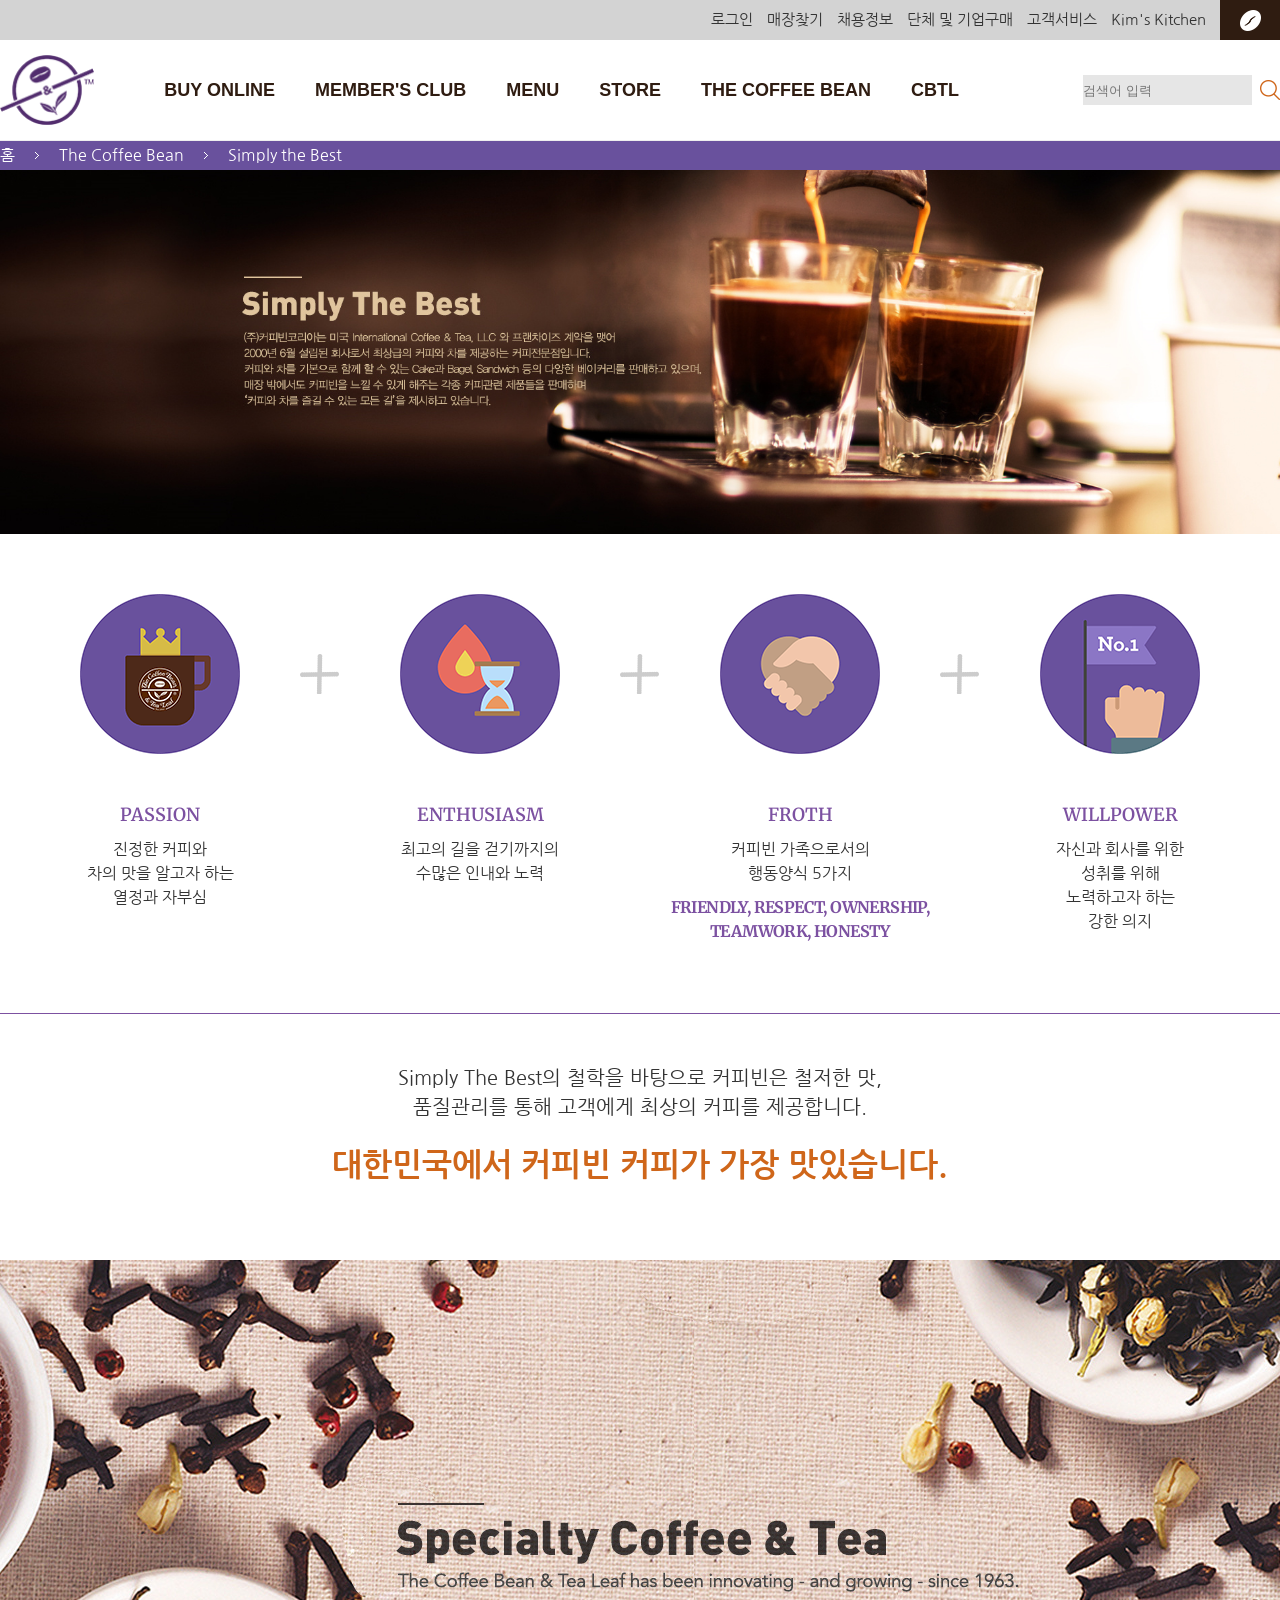
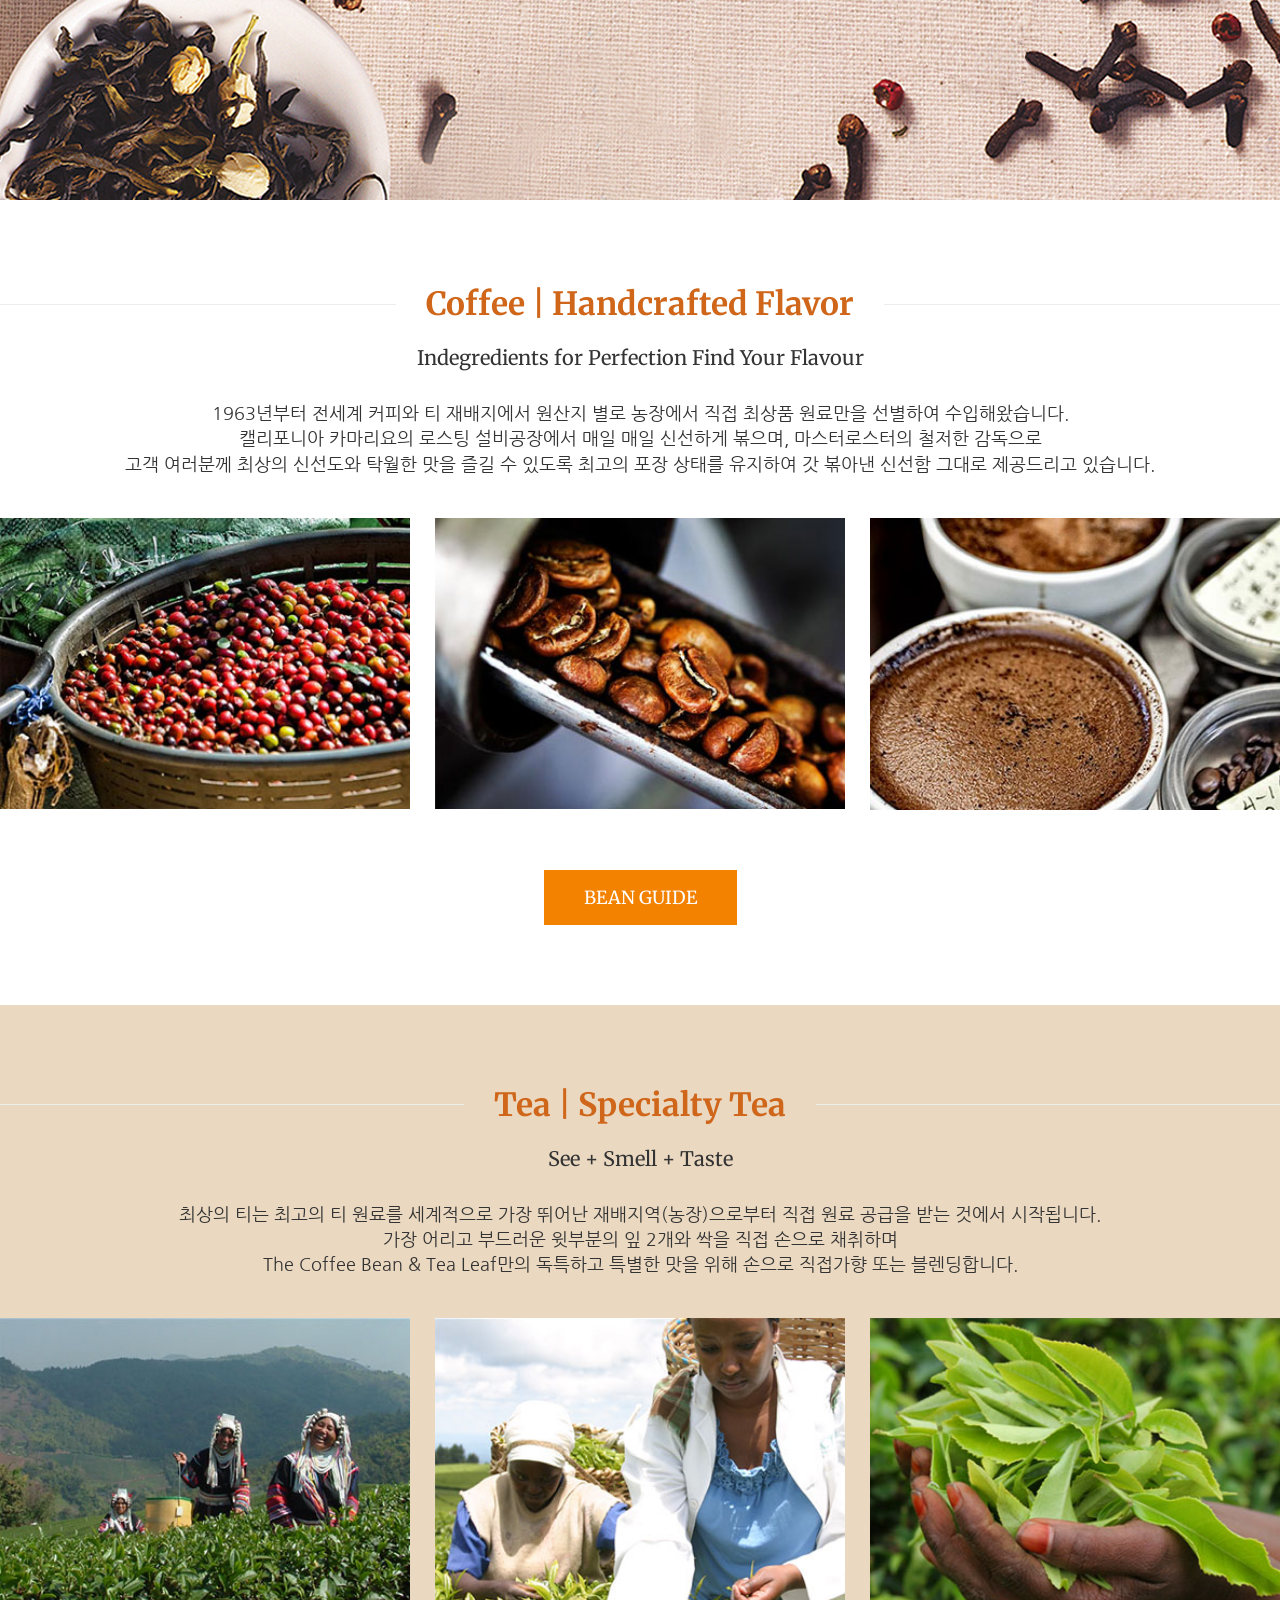
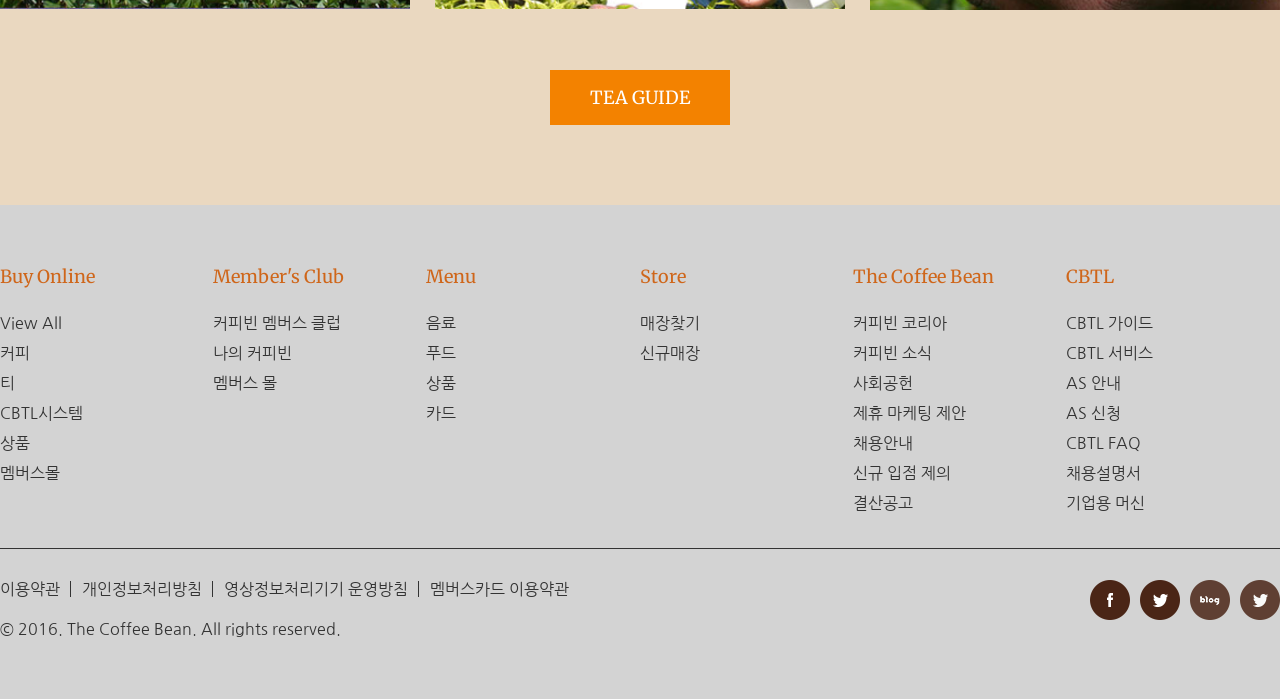
==== commit 2faede81: "Update coffeebeanstory.html" ====
--- a/contents/coffeebeanstory.html
+++ b/contents/coffeebeanstory.html
@@ -9,10 +9,10 @@
         href="https://fonts.googleapis.com/css2?family=Merriweather:wght@300;400;700;900&family=Nanum+Gothic:wght@400;700;800&display=swap"
         rel="stylesheet">
 
-    <link rel="stylesheet" href="/contents/css/reset.css">
-    <link rel="stylesheet" href="/contents/css/common.css">
-    <link rel="stylesheet" href="/contents/css/footer.css">
-    <link rel="stylesheet" href="/contents/css/header.css">
+    <link rel="stylesheet" href="/css/reset.css">
+    <link rel="stylesheet" href="/css/common.css">
+    <link rel="stylesheet" href="/css/footer.css">
+    <link rel="stylesheet" href="/css/header.css">
     <!-- <link rel="stylesheet" href="../css/header.css"> -->
     <link rel="stylesheet" href="/contents/css/coffeebeanstory.css"> <!-- 상위폴더로 이동 X -->
     <!--  <link rel="stylesheet" href="../css/footer.css"> -->
--- a/css/common.css
+++ b/css/common.css
@@ -0,0 +1,57 @@
+@charset "utf-8";
+
+/**** COMMON **********************************************************************/
+
+/* 공동으로 사용할 css를 모아놓은 파일 */
+
+/* float해제를 위한 가상요소 */
+.clearfix::after {
+    content: "";
+    display: block;
+    clear: both;
+}
+
+/* 안쪽에서 컨텐츠 너비를 잡아줄 때 사용할 클래스 */
+
+.inner {
+    width: 1280px;
+    margin: 0 auto;
+}
+
+/* 구글 웹폰트 */
+/* 
+    1) merriweather 폰트사용
+    font-family: "merriweather", serif;
+    font-weight: 300 | 400 | 700 | 900;
+
+    2) 나눔 고딕
+    font-family: "Nanum Gothic", sans-serif;
+    font-weight: 400 | 700 | 800;
+
+*/
+
+/* 본문 영역 제목에 공통으로 적용될 디자인 */
+
+.sec-tit {
+    
+    color: rgb(207,102,26);
+    text-align: center;
+    margin-bottom: 40px;
+
+    font-size: 28px;
+    font-family: "merriweather", serif;
+    font-weight: 400;
+
+}
+
+.eng {
+    font-family: "merriweather", serif;
+    font-weight: 400;
+}
+
+body {
+    font-family: "Nanum Gothic", sans-serif;
+    font-weight: 400;
+    color: #333;
+
+}
